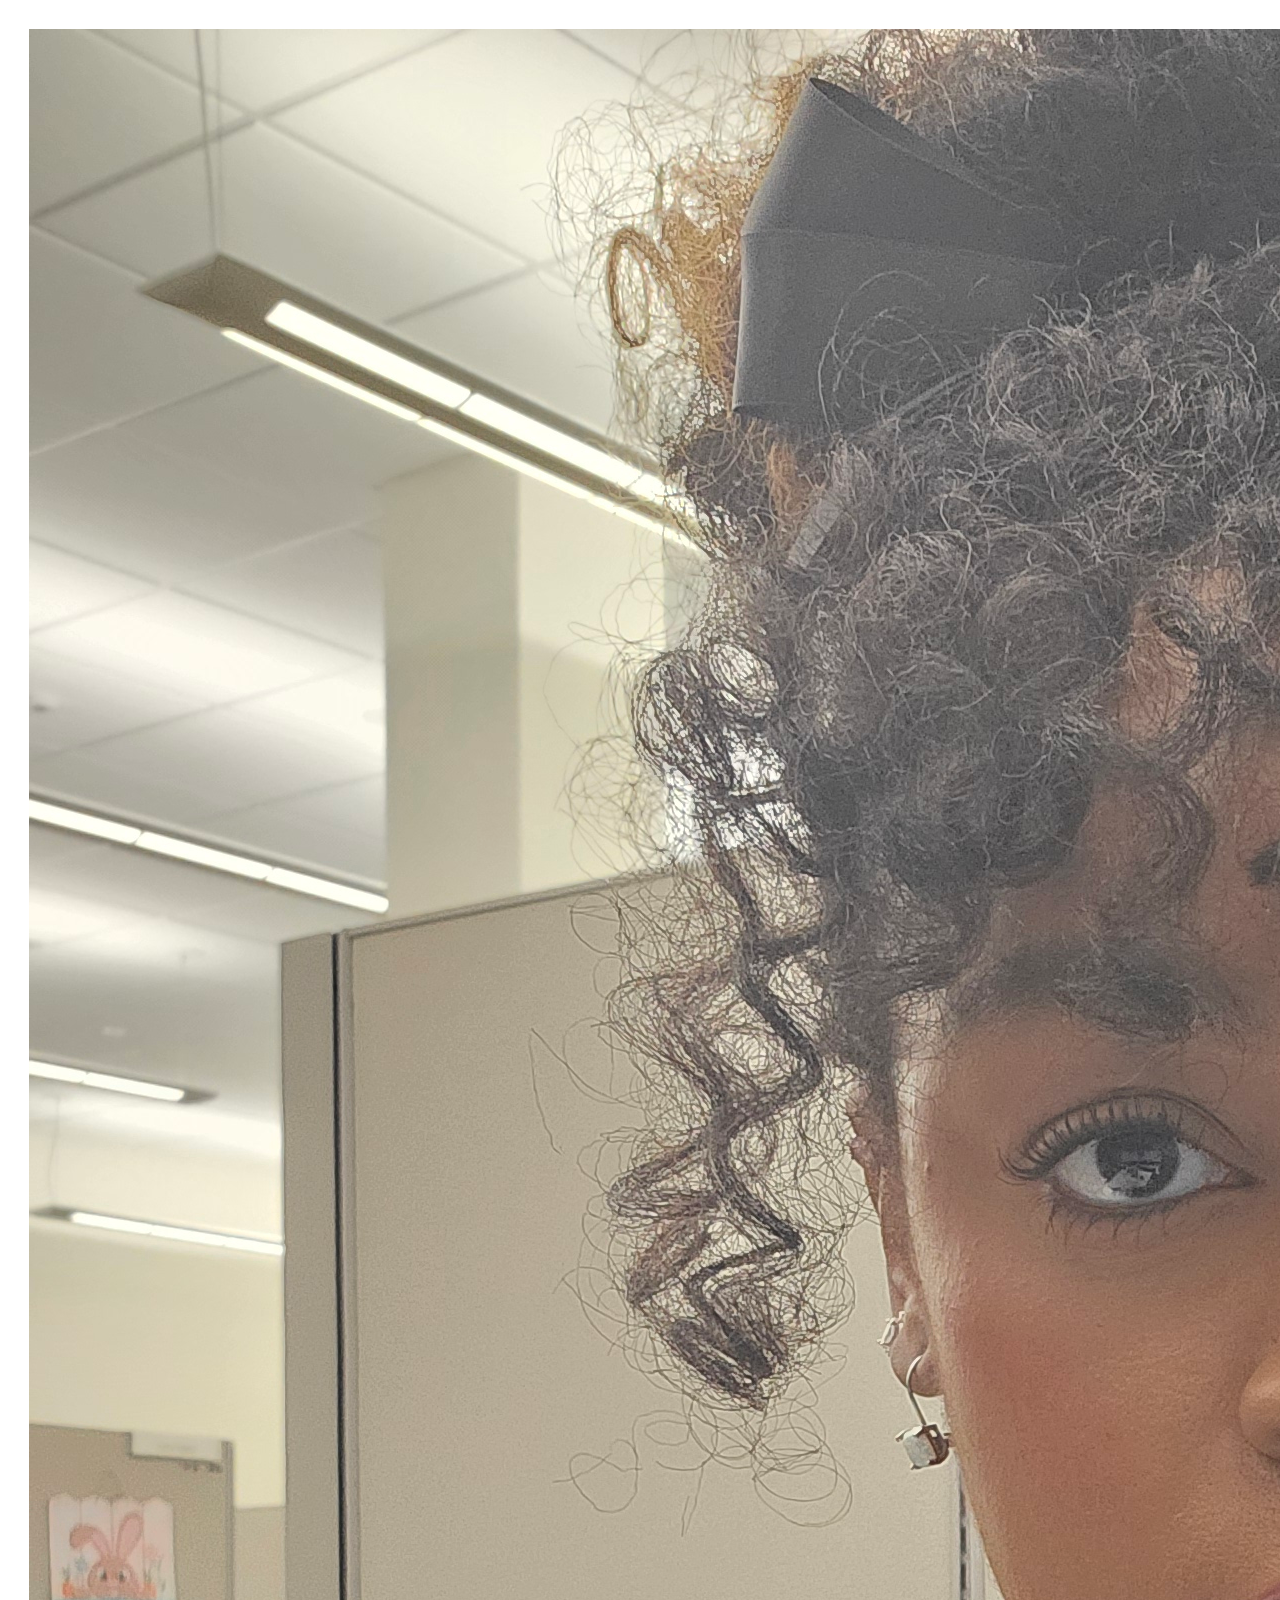
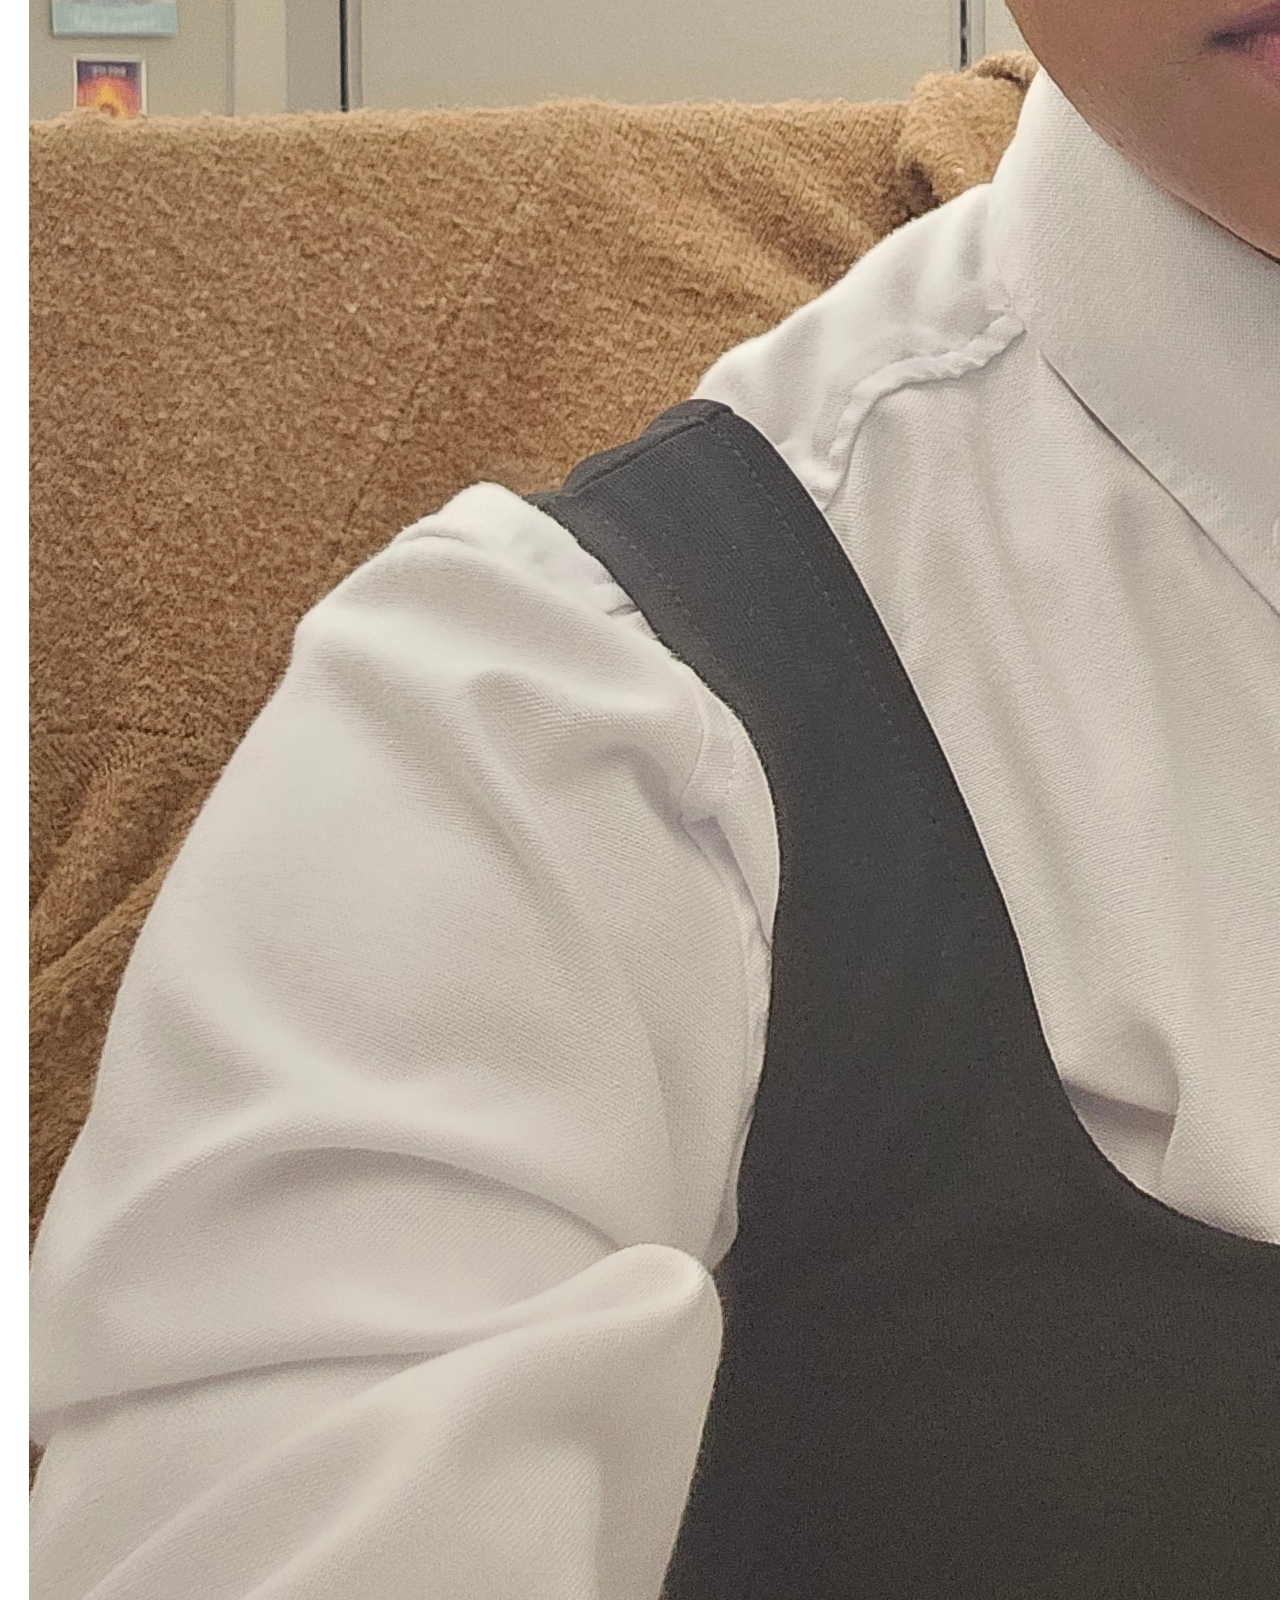
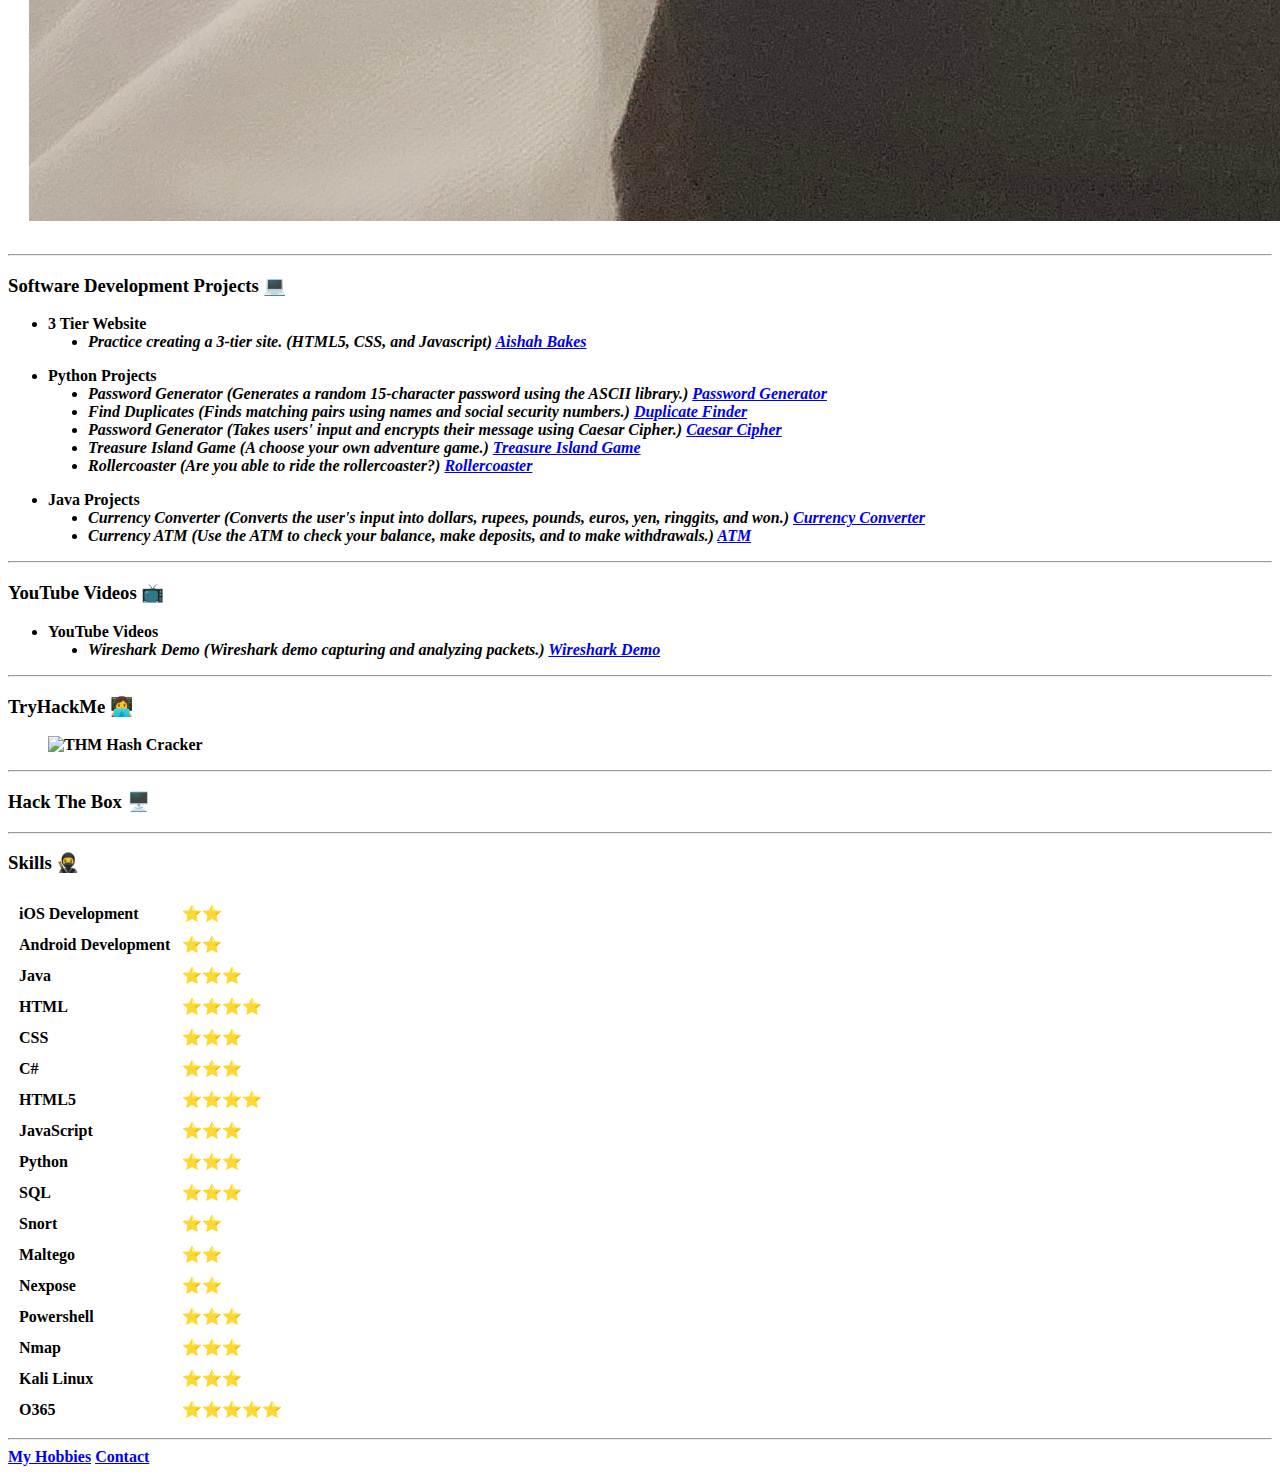
==== index.html @ 7e16d635 "Update index.html" ====
<!DOCTYPE html>
<html lang="en" dir="ltr">

<head>
  <meta charset="utf-8">
  <title>Aishah's Site</title>
  <link rel="stylesheet" href="CSS/styles.css">
</head>

<body>
  <table cellspacing="20">
    <tr> 
      <td><img src="Images/me03.jpg" alt="Aishah's profile picture"></td>
      <td><h1>Aishah Storey</h1>
        <h2>Cybersecurity Professional</h2>
      <p><b>This is to show off my projects and skills. 😉</b></p></td>
    </tr>
  </table>

  <hr>
  <h3>Software Development Projects 💻 </h3>
  <ul>
    <li><b>3 Tier Website <strong></b></li>
    <dl><dd><li><i>Practice creating a 3-tier site. (HTML5, CSS, and Javascript) <a href="https://www.thismystorey.com/"> Aishah Bakes</a></i></li></dd></dl>    
  </ul>
    <ul>
    <li><b>Python Projects <strong></b></li>
    <dl><dd><li><i>Password Generator (Generates a random 15-character password using the ASCII library.) <a href="https://github.com/aishah2135/Password-Generator"> Password Generator</a></i></li></dd></dl>  
    <dl><dd><li><i>Find Duplicates (Finds matching pairs using names and social security numbers.) <a href="https://github.com/aishah2135/find-duplicates"> Duplicate Finder</a></i></li></dd></dl>  
    <dl><dd><li><i>Password Generator (Takes users' input and encrypts their message using Caesar Cipher.) <a href="https://github.com/aishah2135/Caesar-Cipher-Input"> Caesar Cipher</a></i></li></dd></dl>  
    <dl><dd><li><i>Treasure Island Game (A choose your own adventure game.) <a href="https://github.com/aishah2135/Treasure-Island-Game"> Treasure Island Game</a></i></li></dd></dl>  
    <dl><dd><li><i>Rollercoaster (Are you able to ride the rollercoaster?) <a href="https://github.com/aishah2135/Rollercoaster"> Rollercoaster</a></i></li></dd></dl>  
  </ul>
    <ul>
    <li><b>Java Projects <strong></b></li>
    <dl><dd><li><i>Currency Converter (Converts the user's input into dollars, rupees, pounds, euros, yen, ringgits, and won.) <a href="https://github.com/aishah2135/Currency-Converter/tree/main"> Currency Converter </a></i></li></dd></dl>  
    <dl><dd><li><i>Currency ATM (Use the ATM to check your balance, make deposits, and to make withdrawals.) <a href="https://github.com/aishah2135/ATM"> ATM </a></i></li></dd></dl>
  </ul>
  <hr>
  <h3>YouTube Videos 📺</h3>
  <ul>
    <li><b>YouTube Videos<strong></b></li>
    <dl><dd><li><i>Wireshark Demo (Wireshark demo capturing and analyzing packets.) <a href="https://www.youtube.com/watch?v=qduxbpADT88"> Wireshark Demo</a></i></li></dd></dl> 
    
  </ul>
    
      <tr>
  <hr>
  <h3>TryHackMe 👩‍💻</h3>
  <ul>
    <td><img src="Images/thmb001.jpg" alt="THM Hash Cracker"></td>
  </ul>
      </tr>
  <hr>
  <h3>Hack The Box 🖥️</h3>
  <ul>
    
  </ul>
  <hr>
  <h3>Skills 🥷</h3>
  <table cellspacing="10">
        <tr>
          <td>iOS Development</td>
          <td>⭐⭐</td>
        </tr>
        <tr>
          <td>Android Development</td>
          <td>⭐⭐</td>
        </tr>
        <tr>
          <td>Java</td>
          <td>⭐⭐⭐</td>
        </tr>
        <tr>
          <td>HTML</td>
          <td>⭐⭐⭐⭐</td>
        </tr>
        <tr>
          <td>CSS</td>
          <td>⭐⭐⭐</td>
        </tr>
        <tr>
          <td>C#</td>
          <td>⭐⭐⭐</td>
        </tr>
        <tr>
          <td>HTML5</td>
          <td>⭐⭐⭐⭐</td>
        </tr>
        <tr>
          <td>JavaScript</td>
          <td>⭐⭐⭐</td>
        </tr>
        <tr>
          <td>Python</td>
          <td>⭐⭐⭐</td>
        </tr>
        <tr>
          <td>SQL</td>
          <td>⭐⭐⭐</td>
        </tr>
        <tr>
          <td>Snort</td>
          <td>⭐⭐</td>
        </tr>
        <tr>
          <td>Maltego</td></td>
          <td>⭐⭐</td>
        </tr>
        <tr>
          <td>Nexpose</td>
          <td>⭐⭐</td>
        </tr>
        <tr>
          <td>Powershell</td>
          <td>⭐⭐⭐</td>
        </tr>
        <tr>
          <td>Nmap</td>
          <td>⭐⭐⭐</td>
        </tr>
        <tr>
          <td>Kali Linux</td>
          <td>⭐⭐⭐</td>
        </tr>
        <tr>
          <td>O365</td>
          <td>⭐⭐⭐⭐⭐</td>
        </tr>
      </table>
  <hr>
  <a href="hobbies.html">My Hobbies</a>
  <a href="contact.html">Contact</a>
</body>

</html>
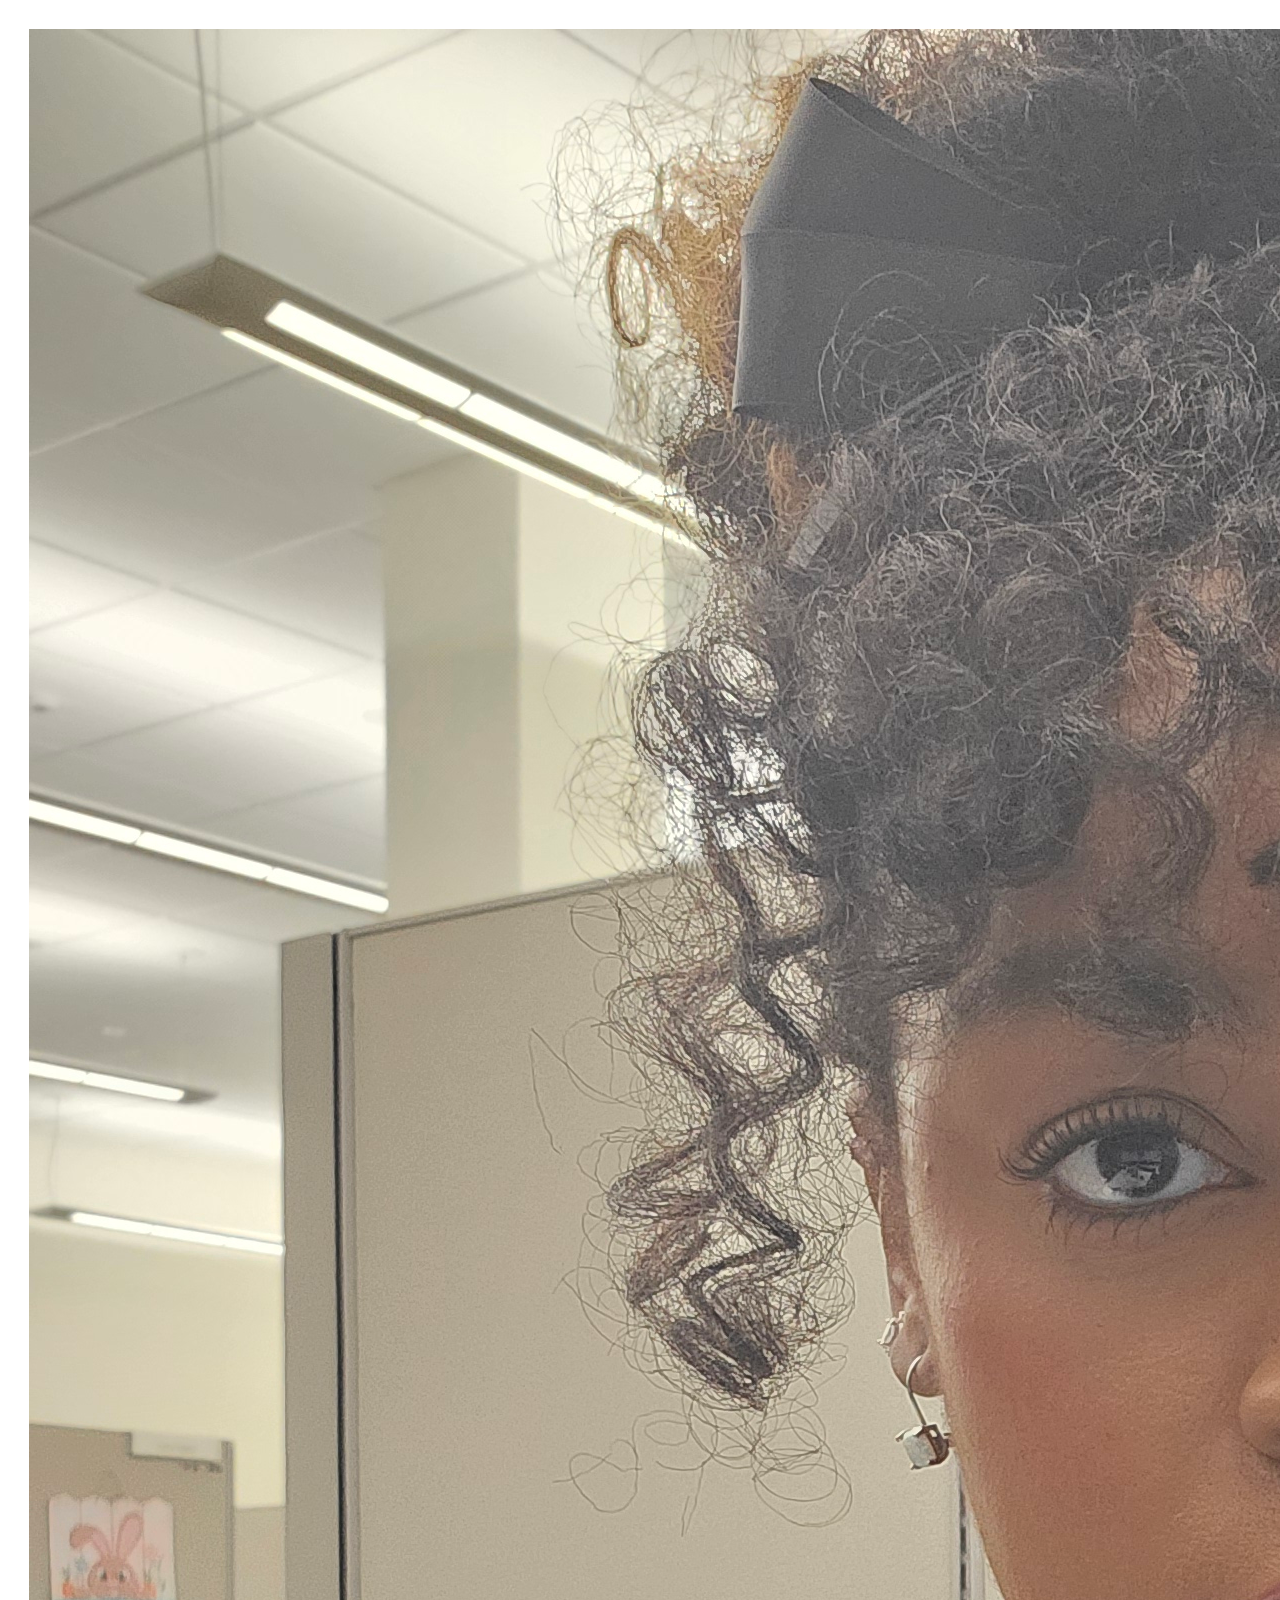
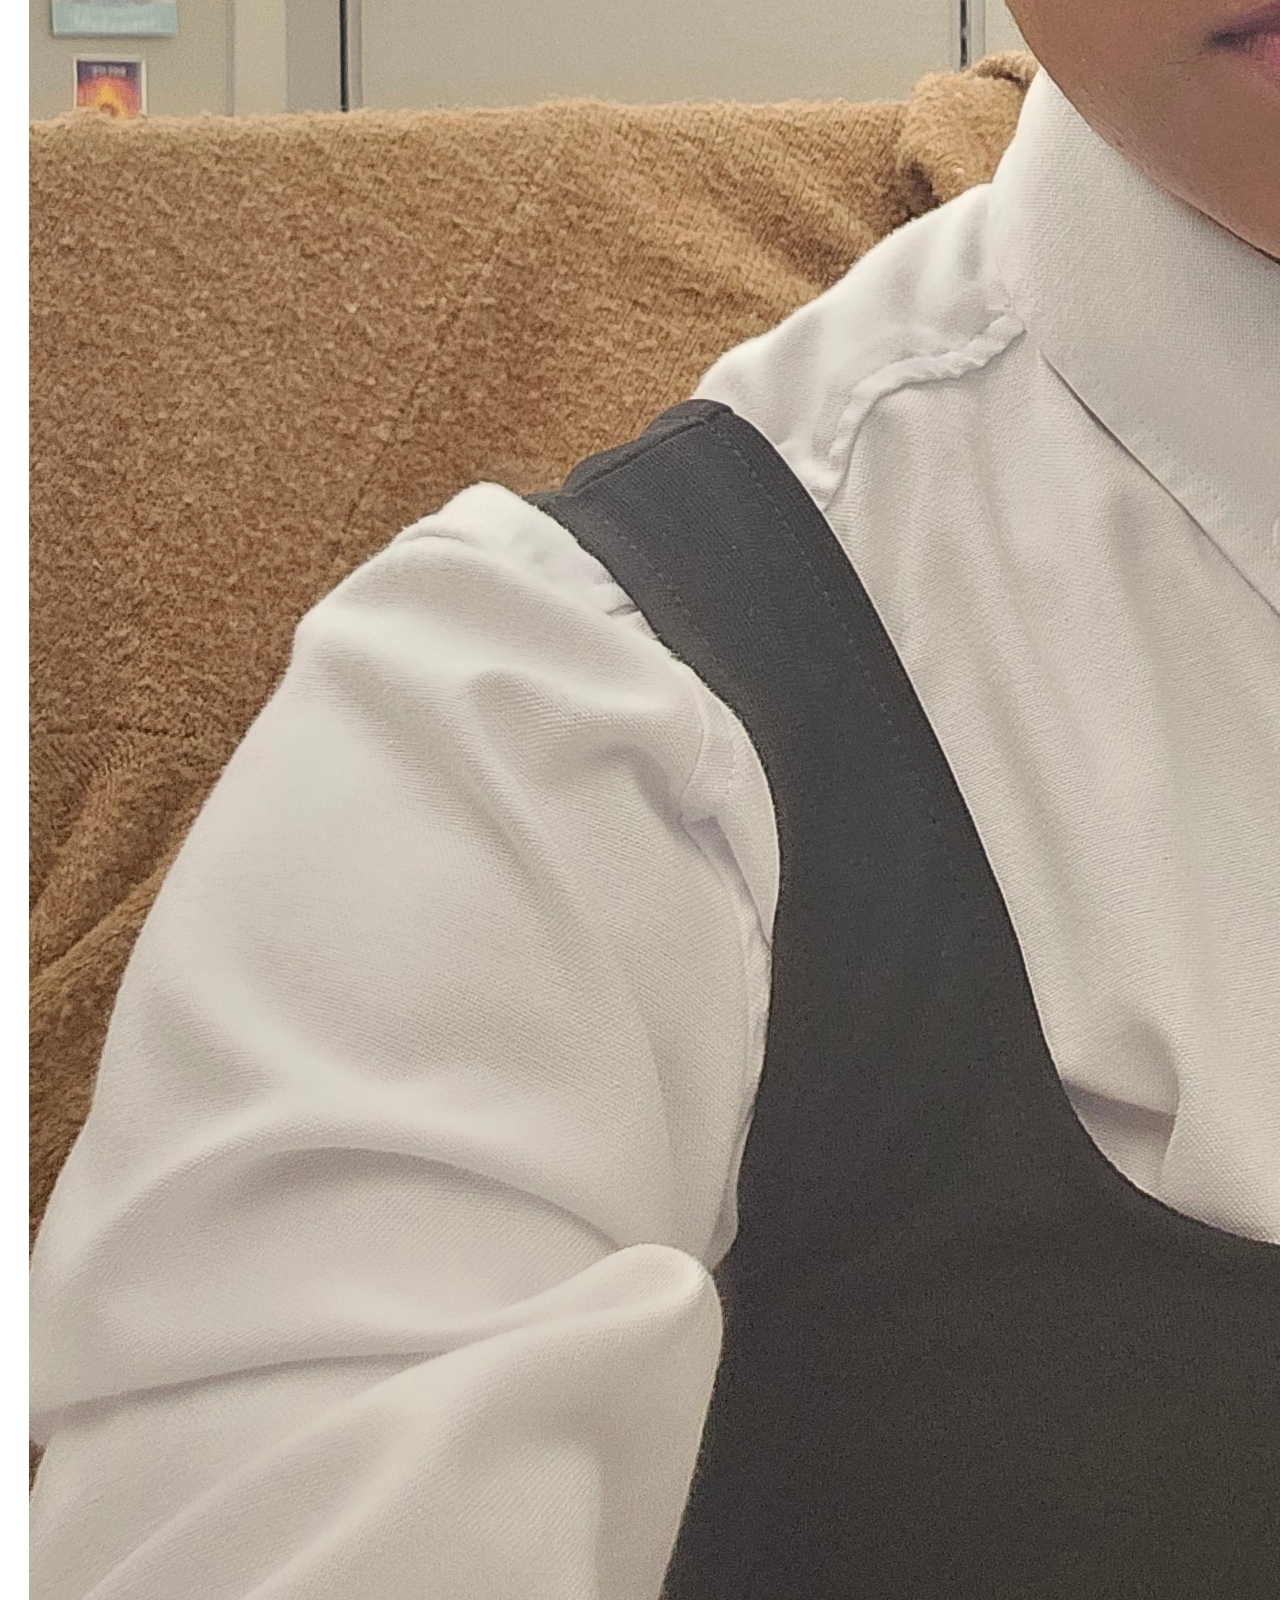
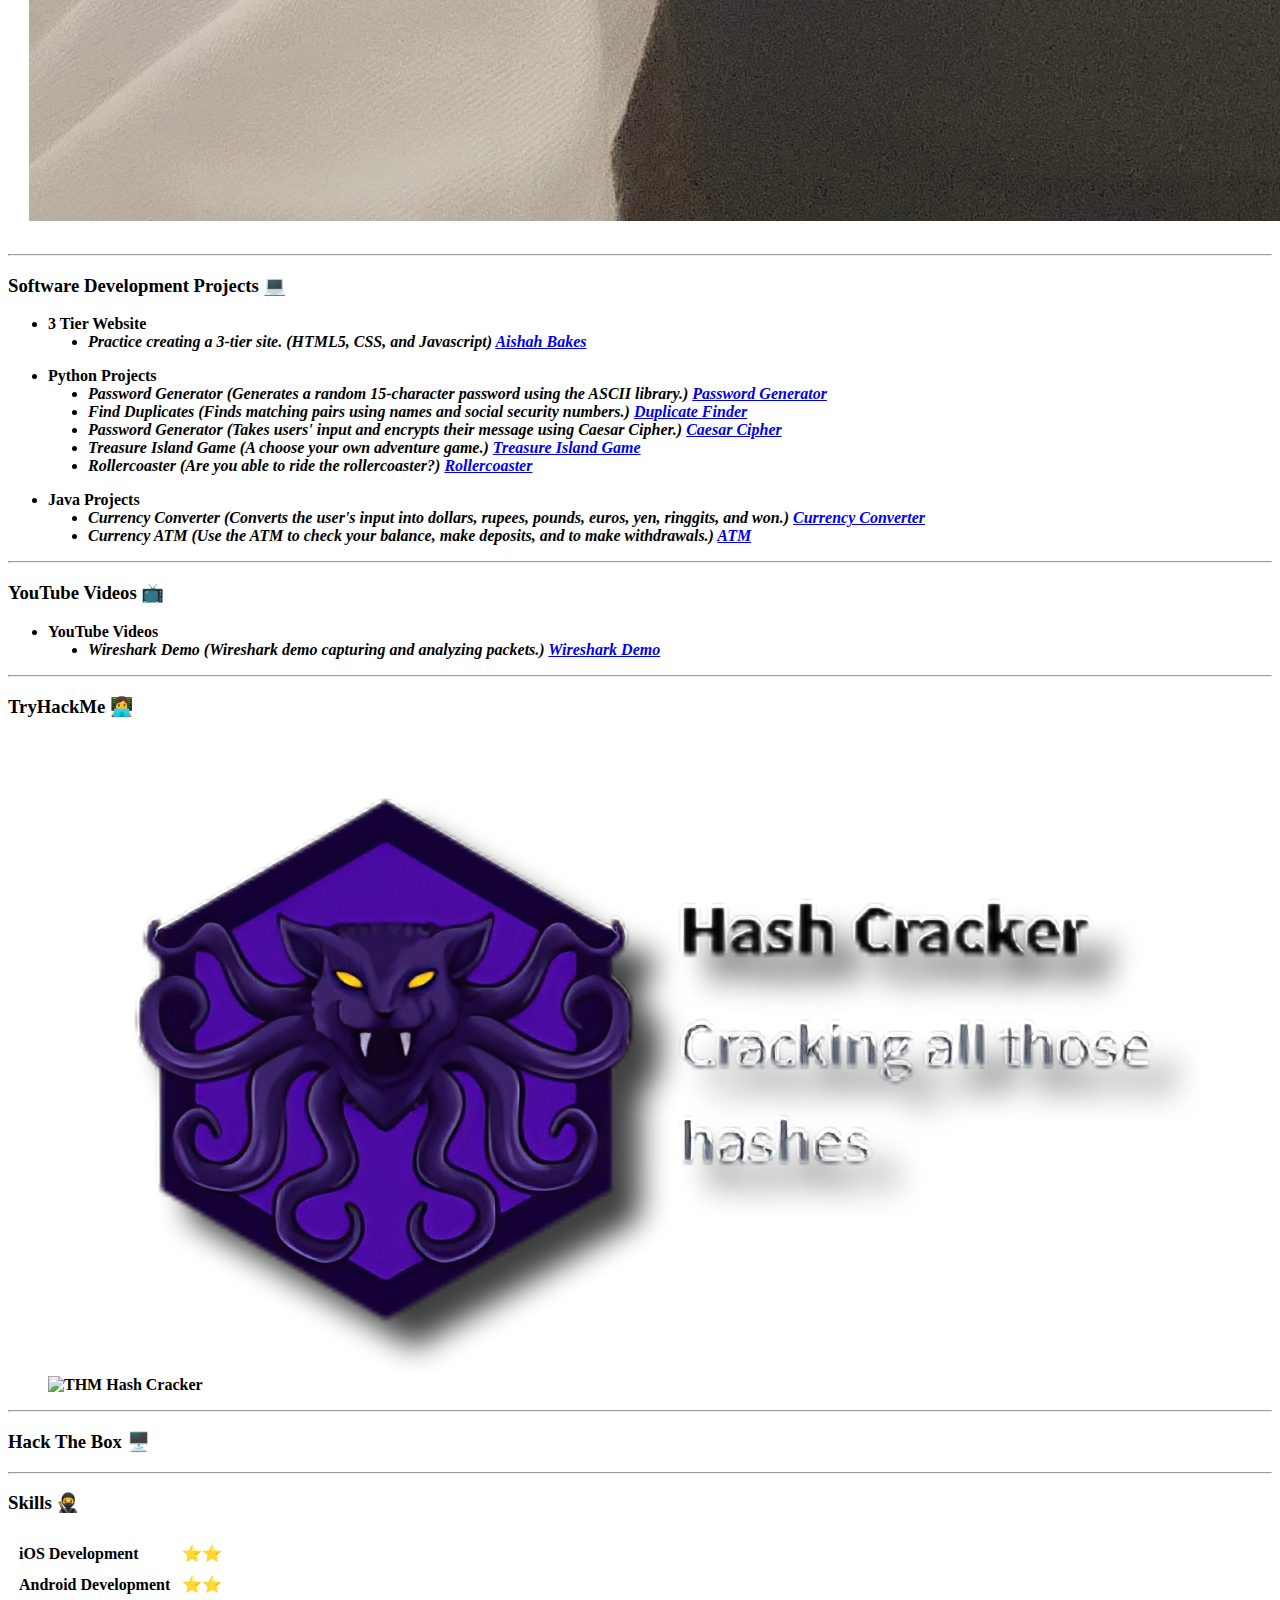
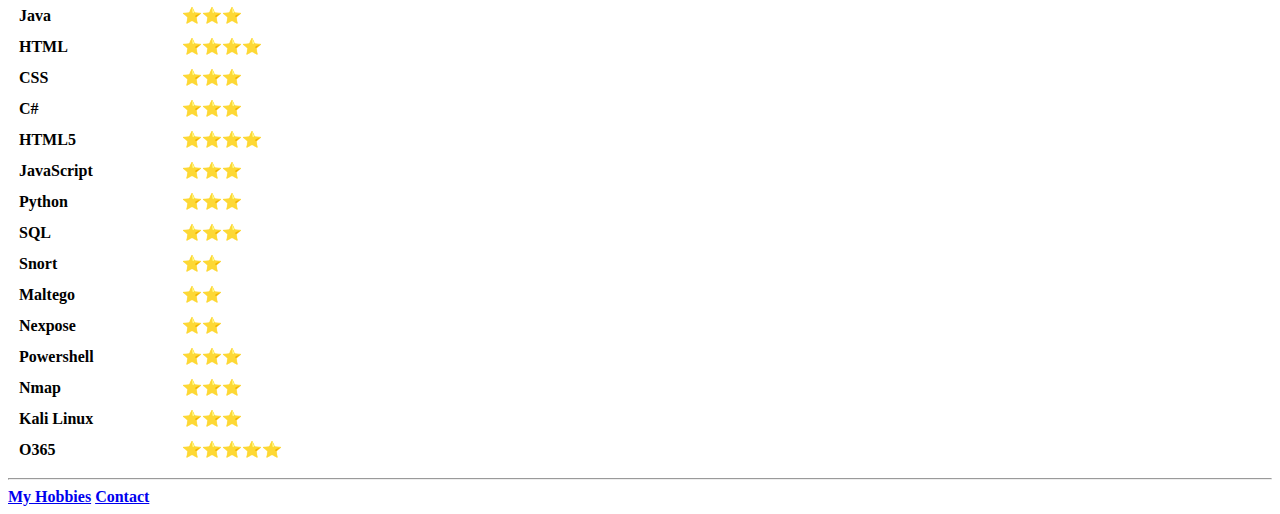
==== commit 2977f4b0: "Update index.html" ====
--- a/index.html
+++ b/index.html
@@ -48,7 +48,8 @@
   <hr>
   <h3>TryHackMe 👩‍💻</h3>
   <ul>
-    <td><img src="Images/thmb001.jpg" alt="THM Hash Cracker"></td>
+    <td><img src="Images/thmb000.png" alt="THM Hash Cracker"></td>
+    <td><img src="Images/thmb001.png" alt="THM Hash Cracker"></td>
   </ul>
       </tr>
   <hr>
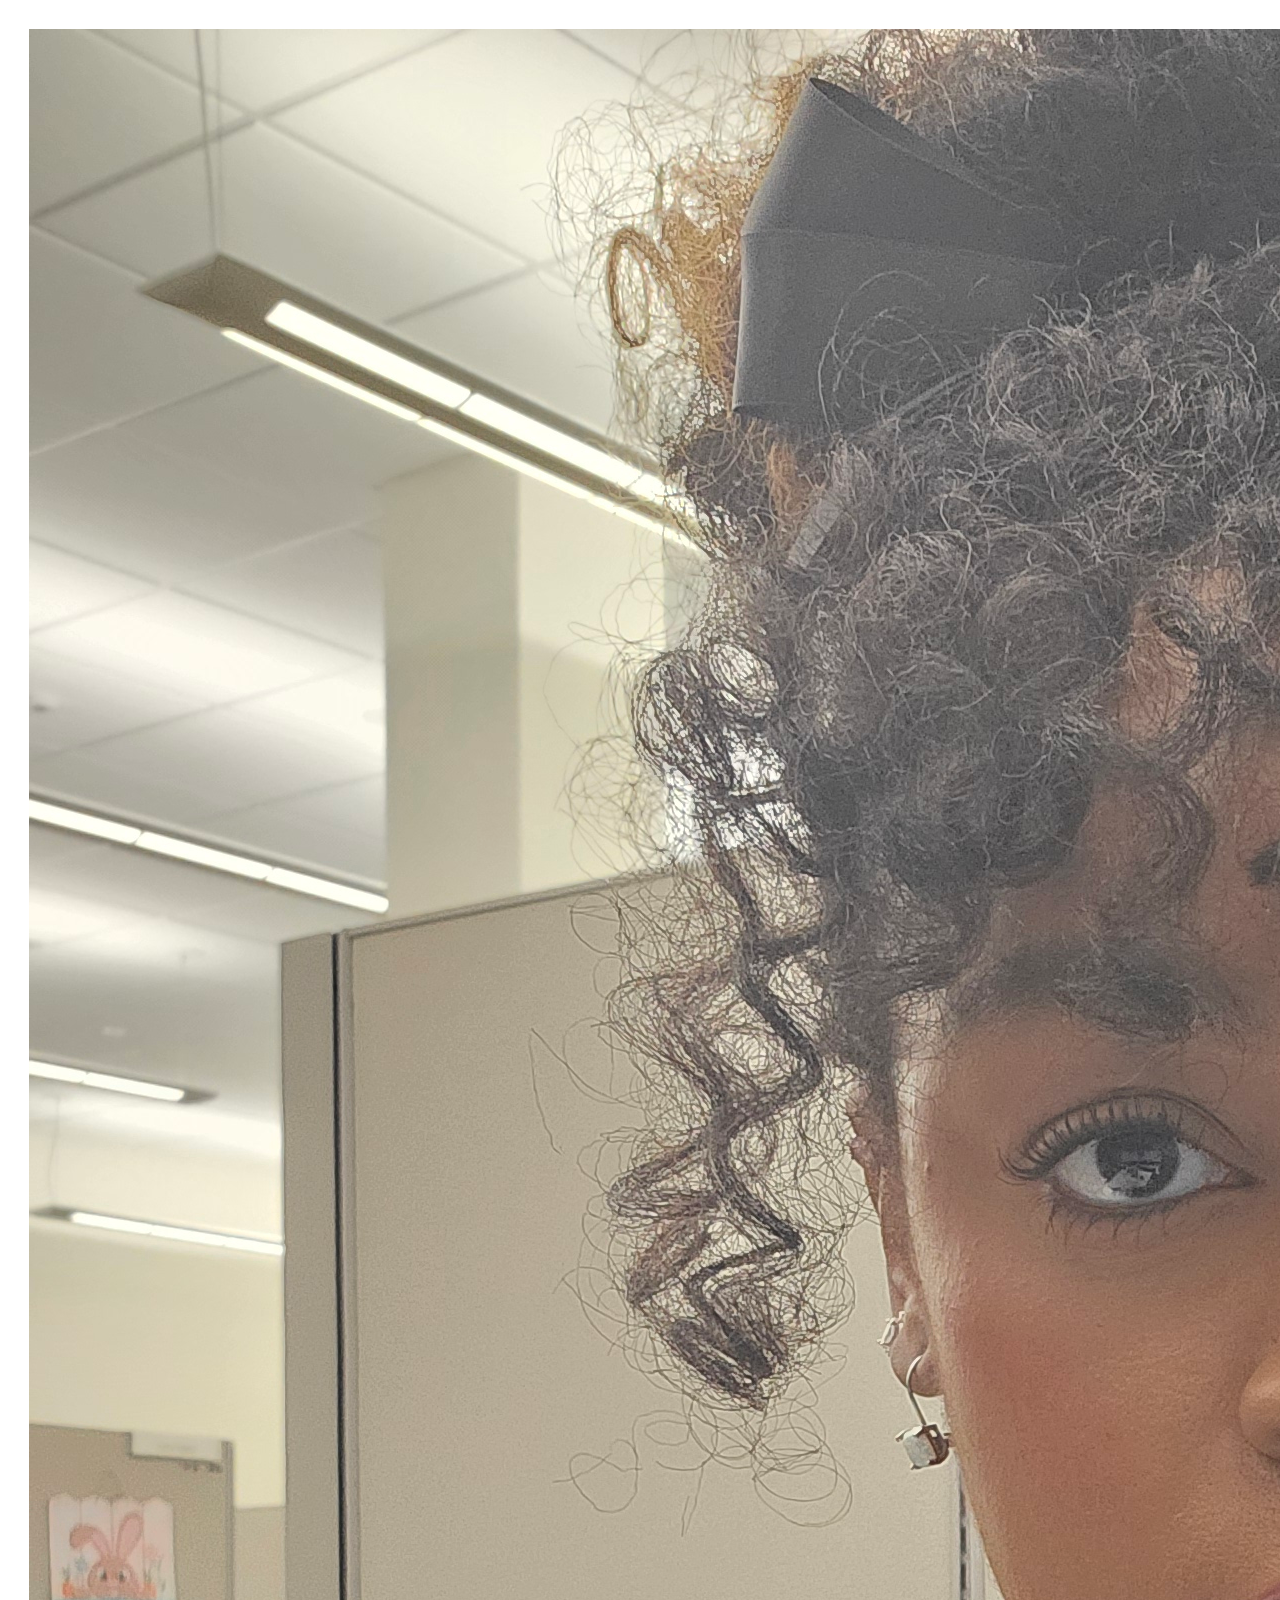
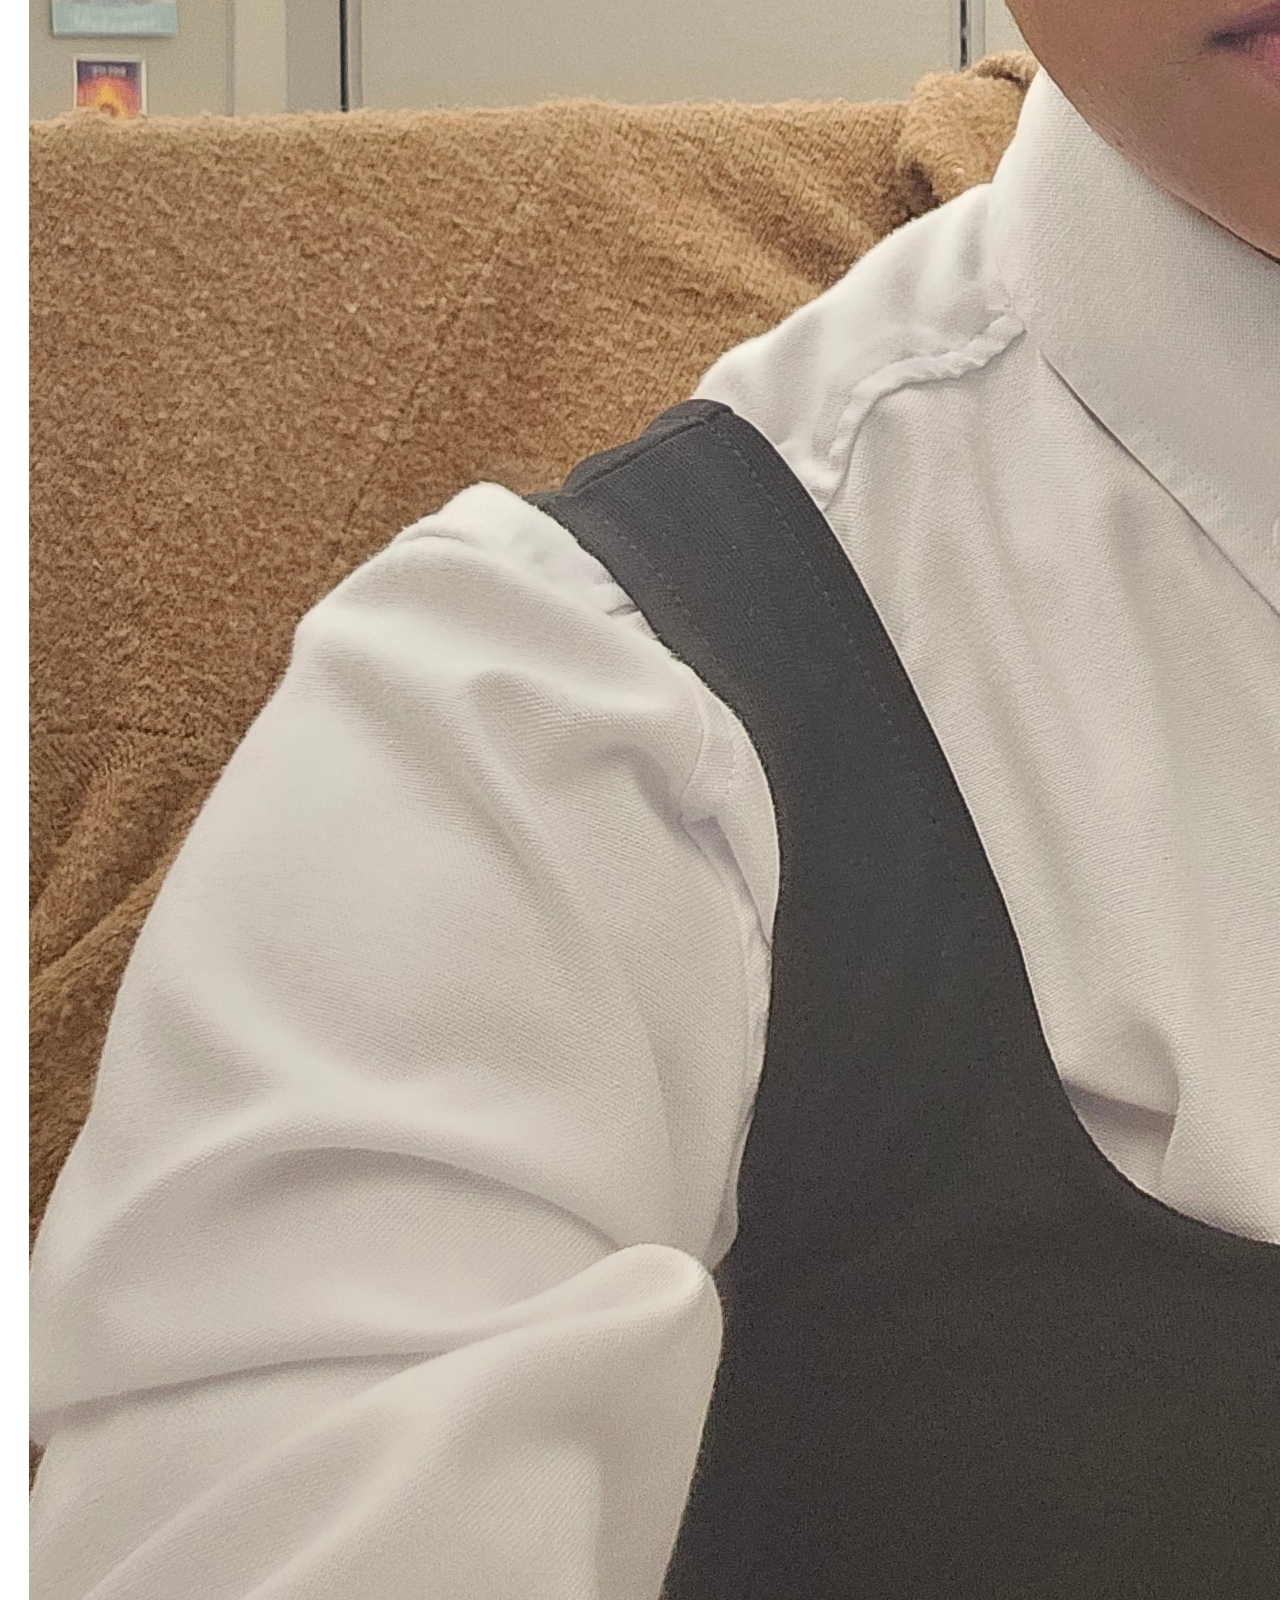
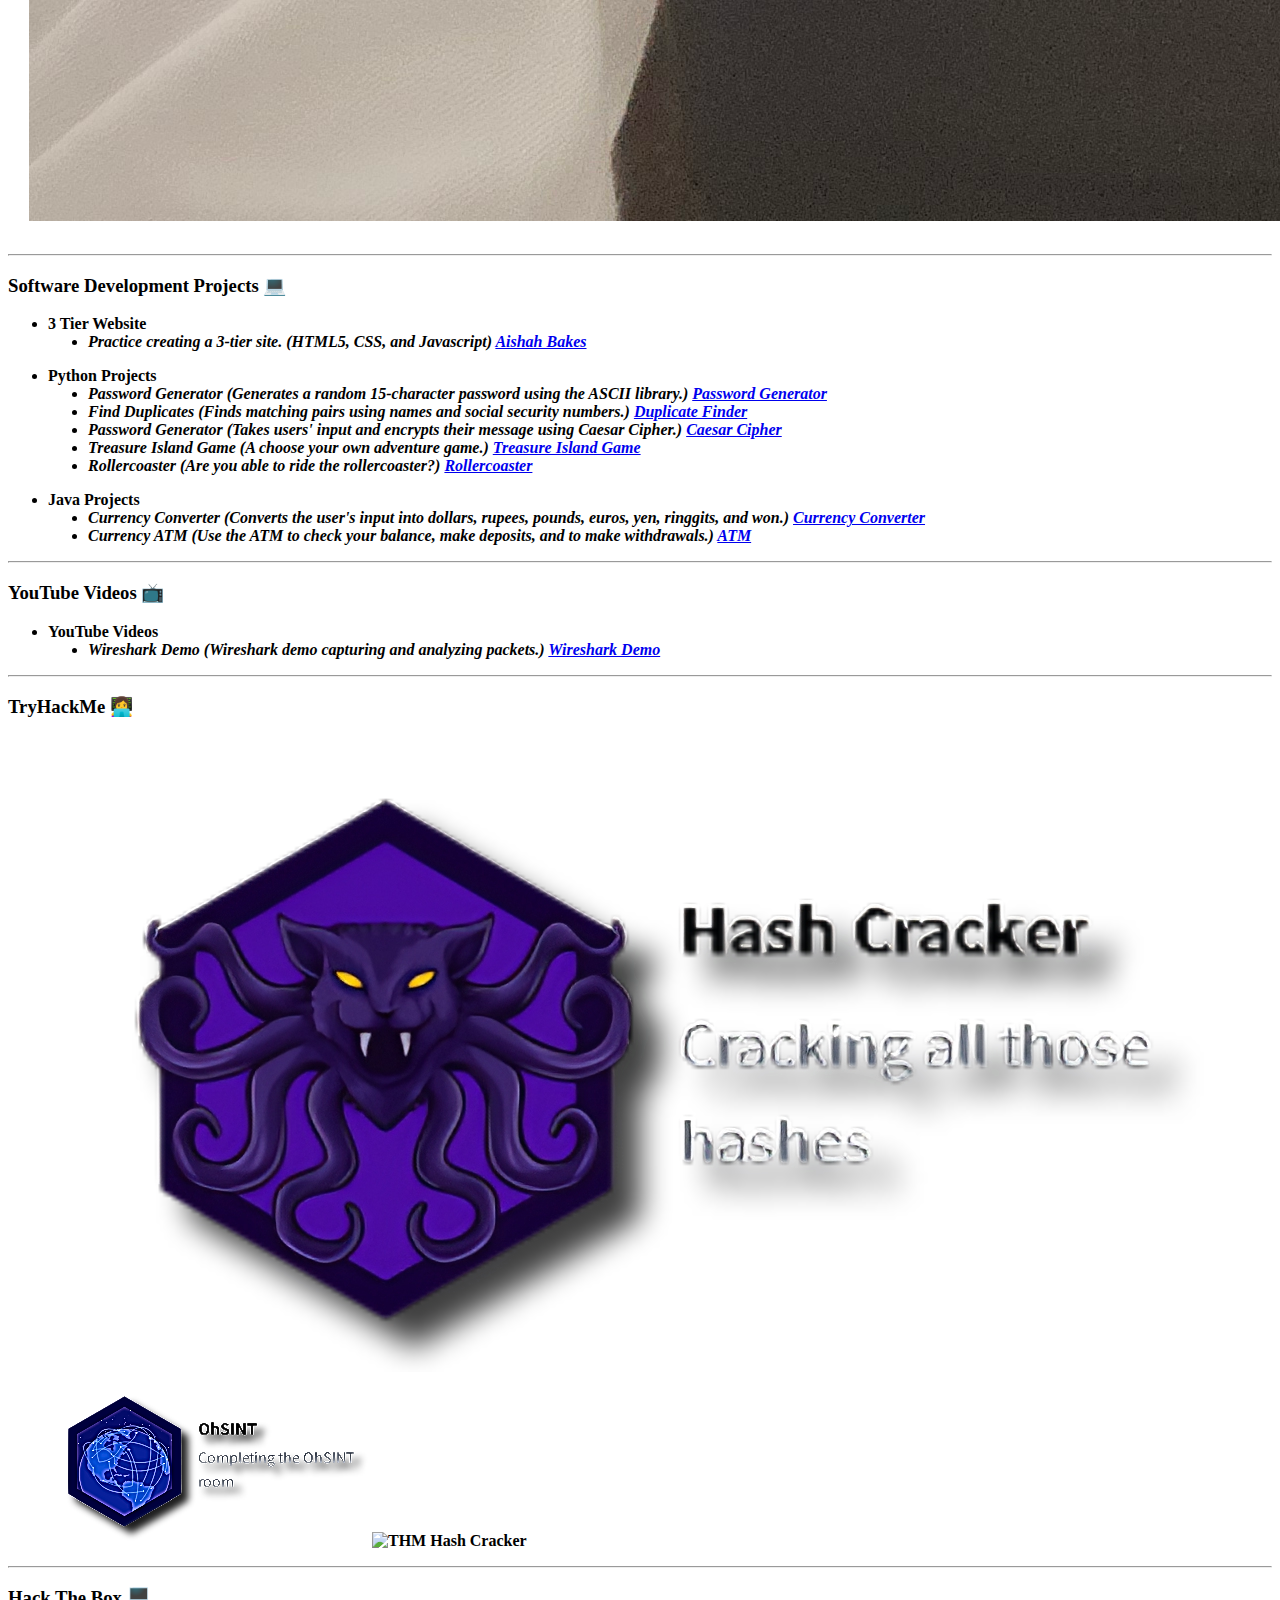
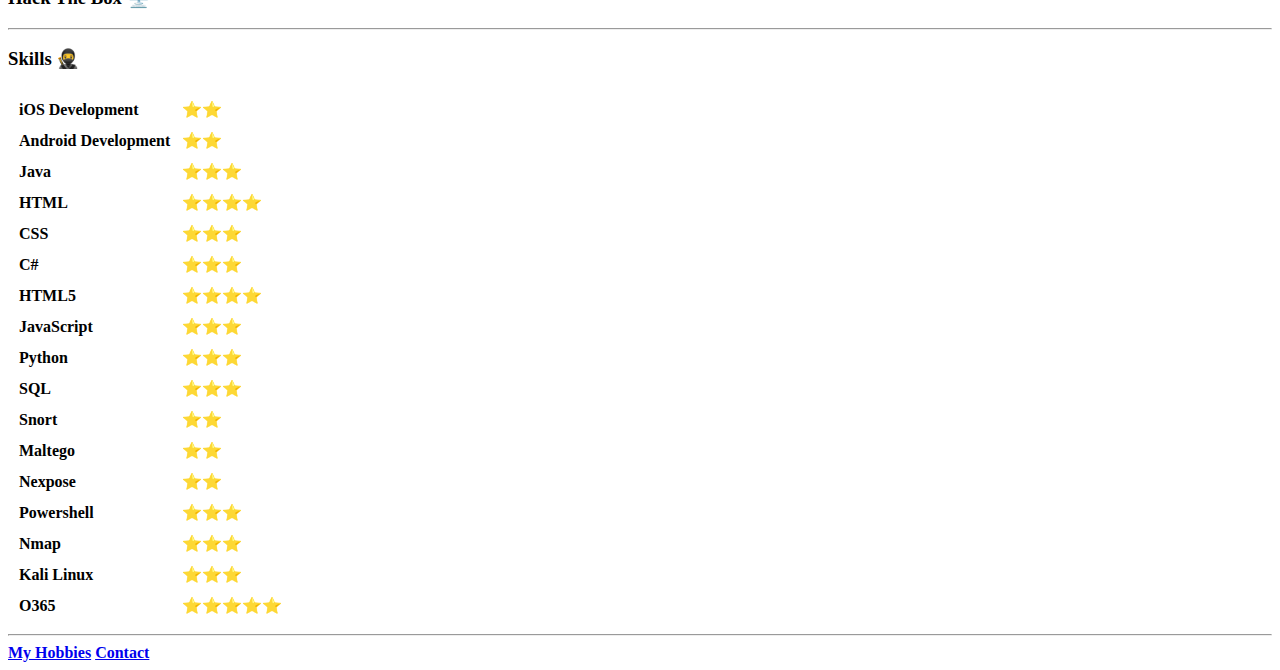
==== commit c91ab6df: "Update index.html" ====
--- a/index.html
+++ b/index.html
@@ -49,7 +49,8 @@
   <h3>TryHackMe 👩‍💻</h3>
   <ul>
     <td><img src="Images/thmb000.png" alt="THM Hash Cracker"></td>
-    <td><img src="Images/thmb001.png" alt="THM Hash Cracker"></td>
+    <td><img src="Images/thmb00001.png" alt="THM Hash Cracker"></td>
+     <td><img src="Images/thmb0002.png" alt="THM Hash Cracker"></td>
   </ul>
       </tr>
   <hr>
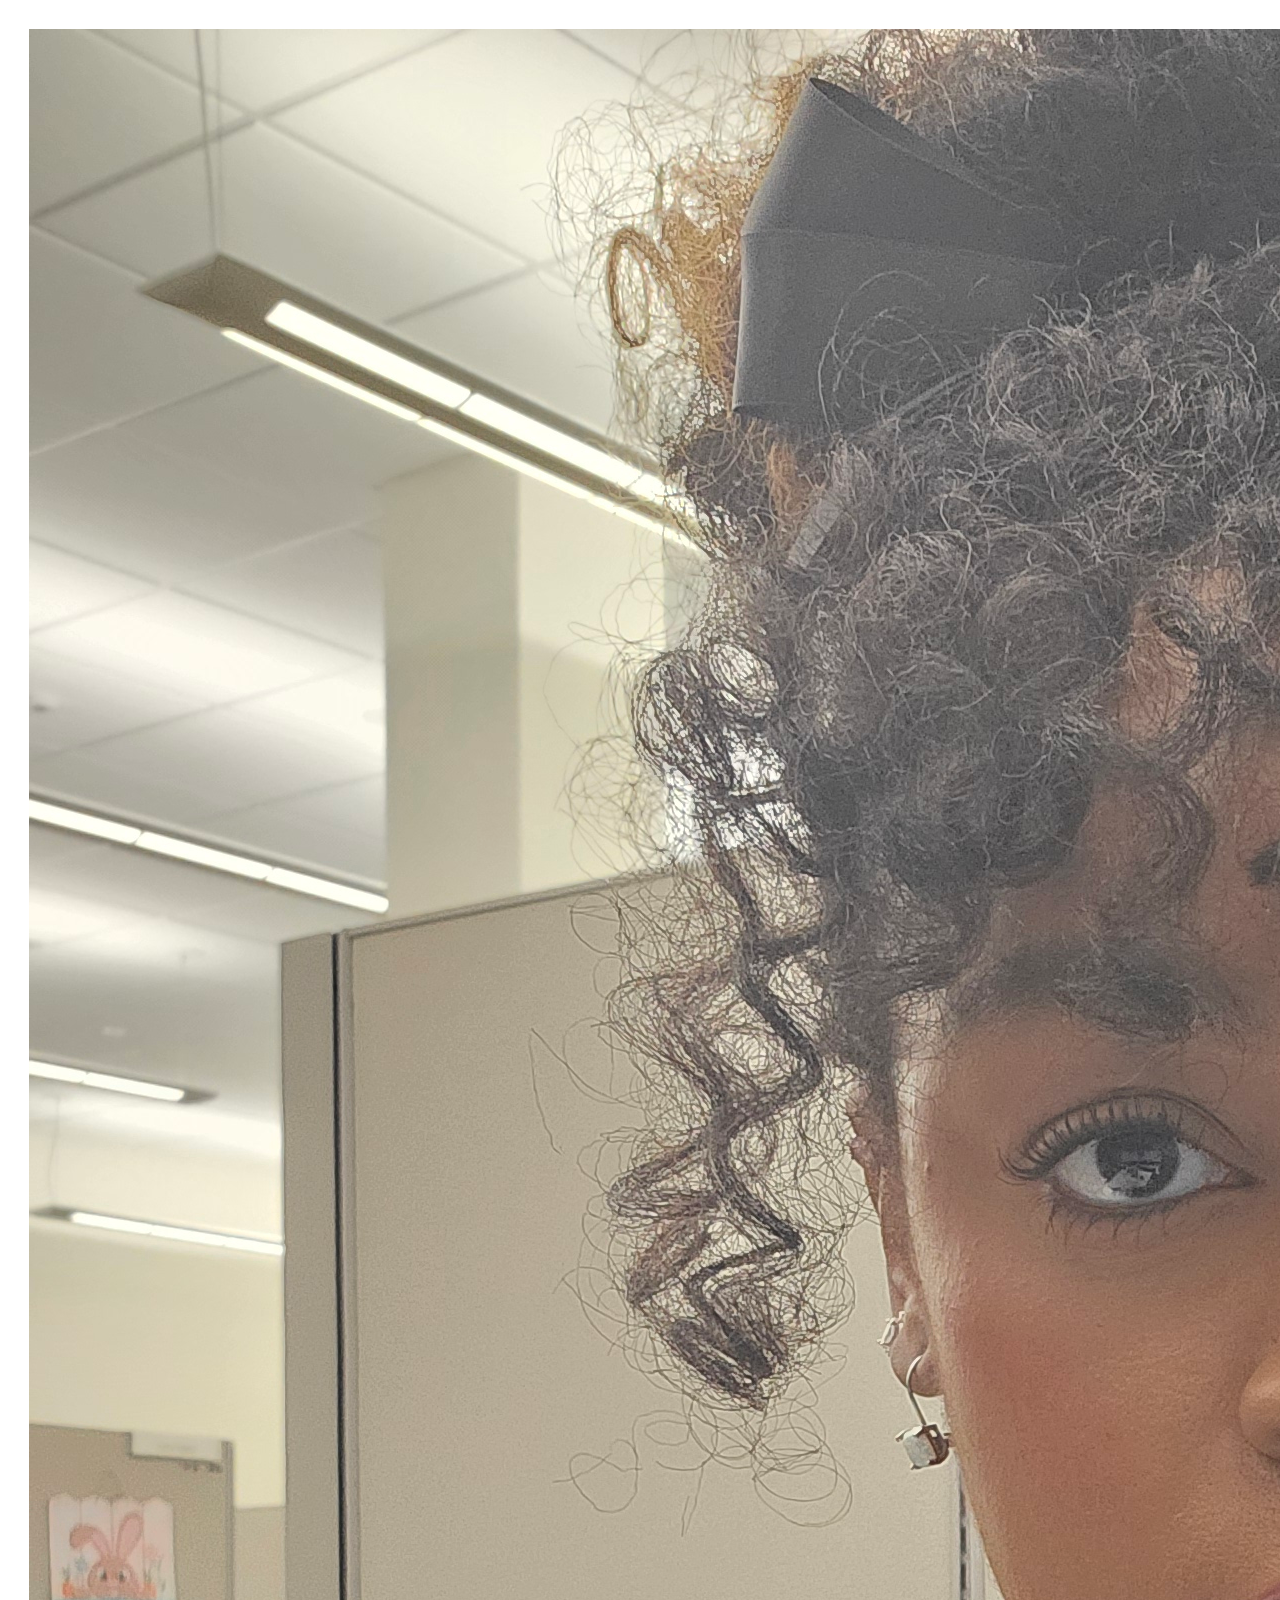
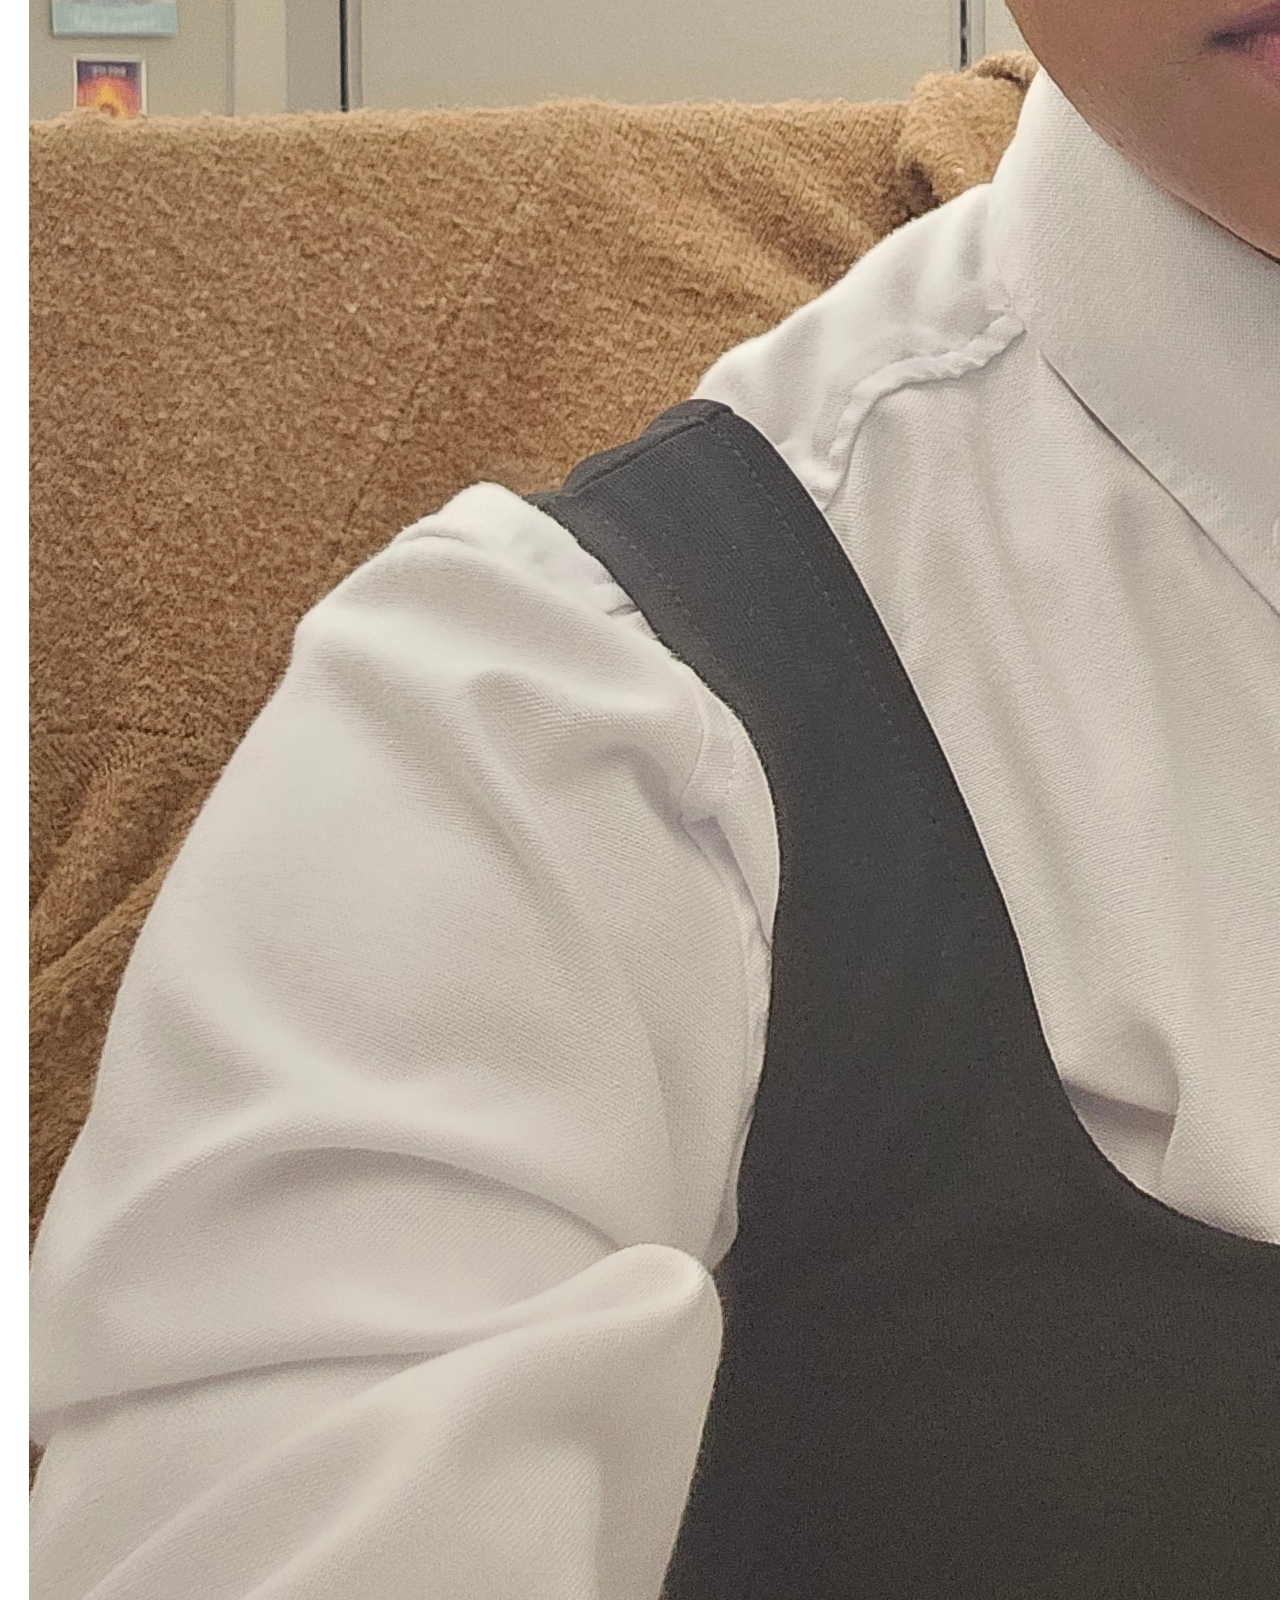
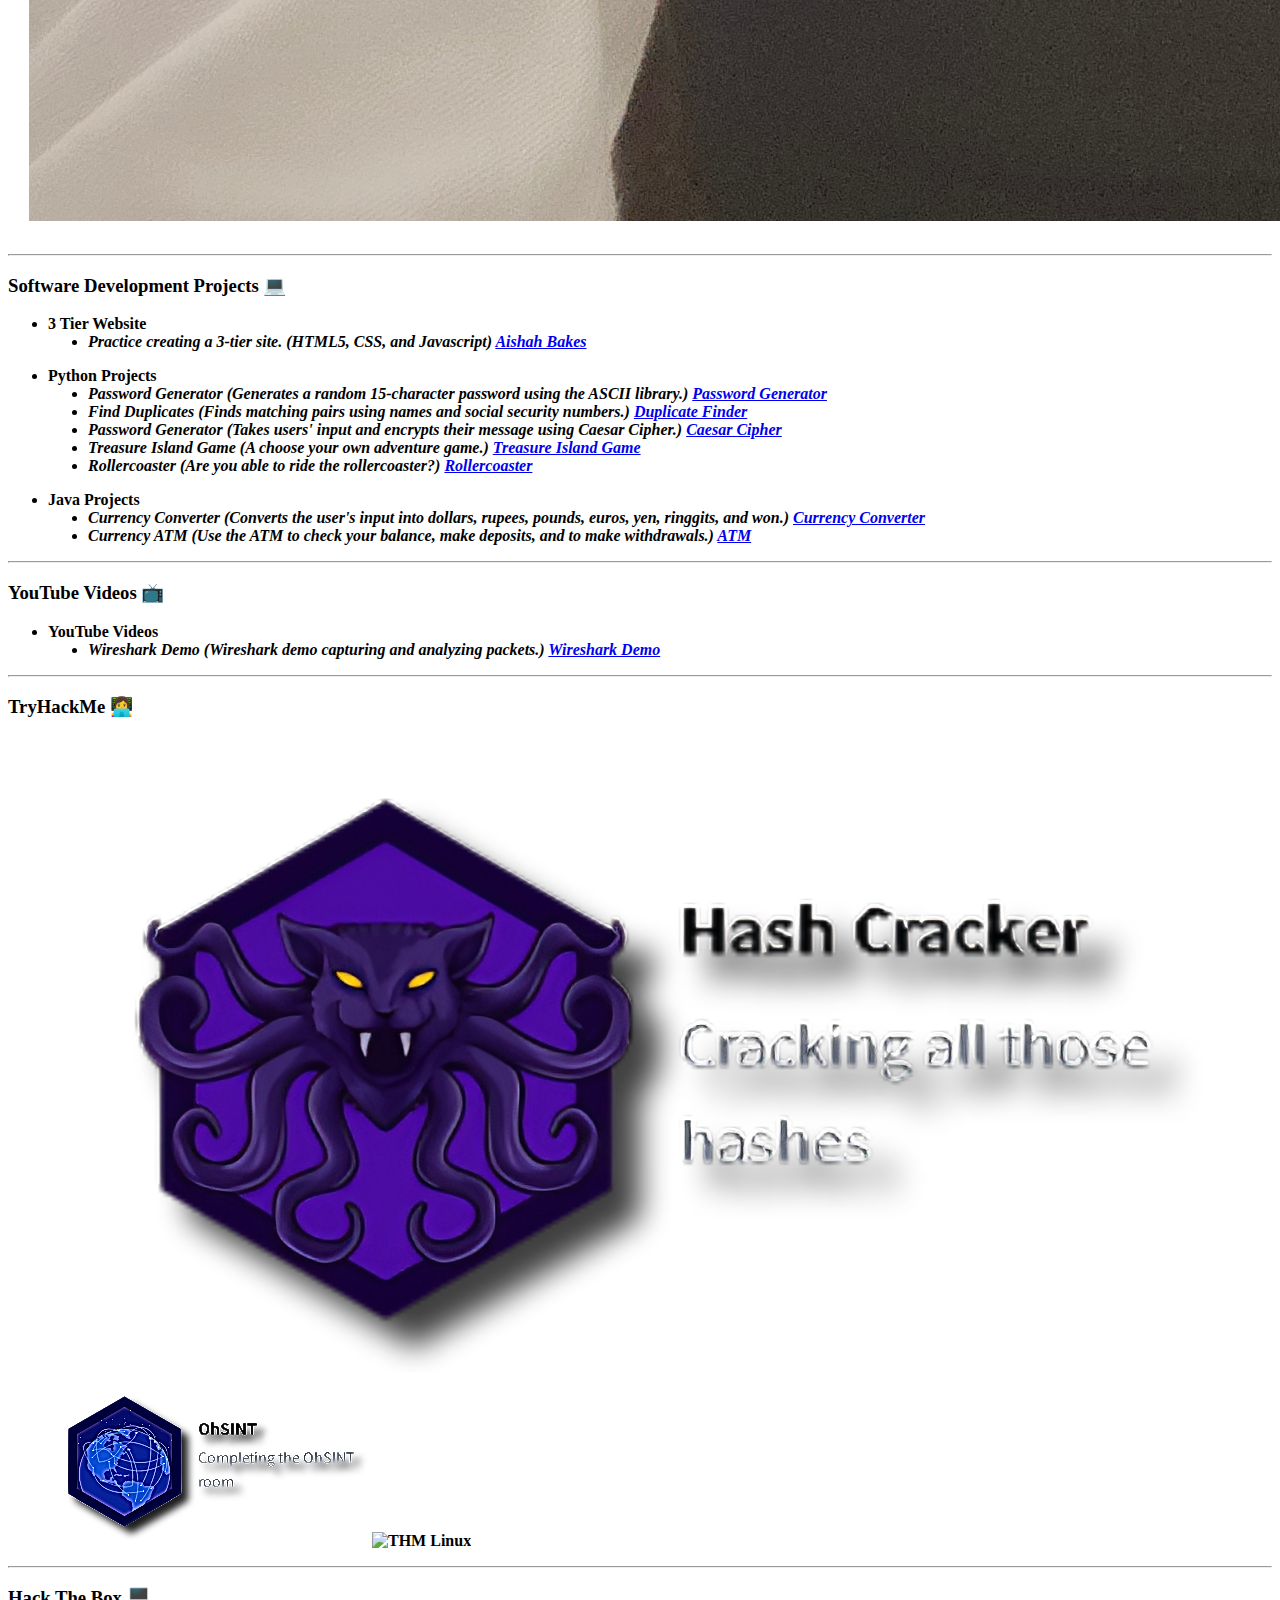
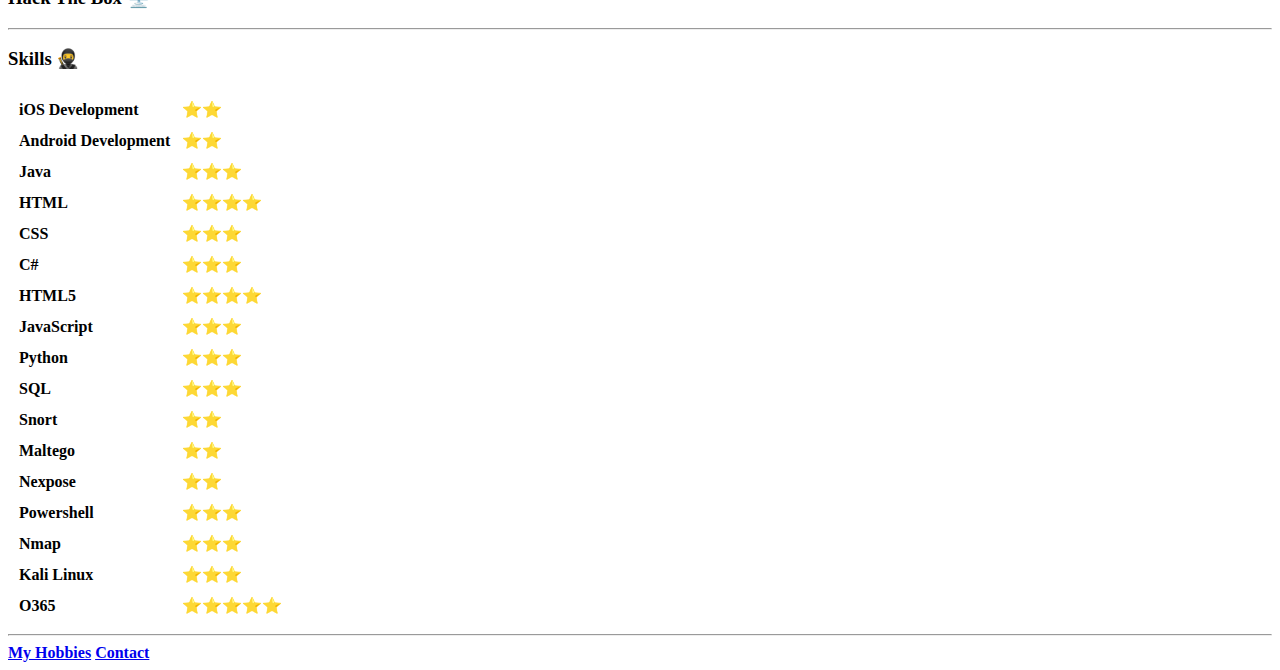
==== commit a030d96a: "Update index.html" ====
--- a/index.html
+++ b/index.html
@@ -49,8 +49,8 @@
   <h3>TryHackMe 👩‍💻</h3>
   <ul>
     <td><img src="Images/thmb000.png" alt="THM Hash Cracker"></td>
-    <td><img src="Images/thmb00001.png" alt="THM Hash Cracker"></td>
-     <td><img src="Images/thmb0002.png" alt="THM Hash Cracker"></td>
+    <td><img src="Images/thmb00001.png" alt="THM OSINT"></td>
+    <td><img src="Images/thmb0002.png" alt="THM Linux"></td>
   </ul>
       </tr>
   <hr>
